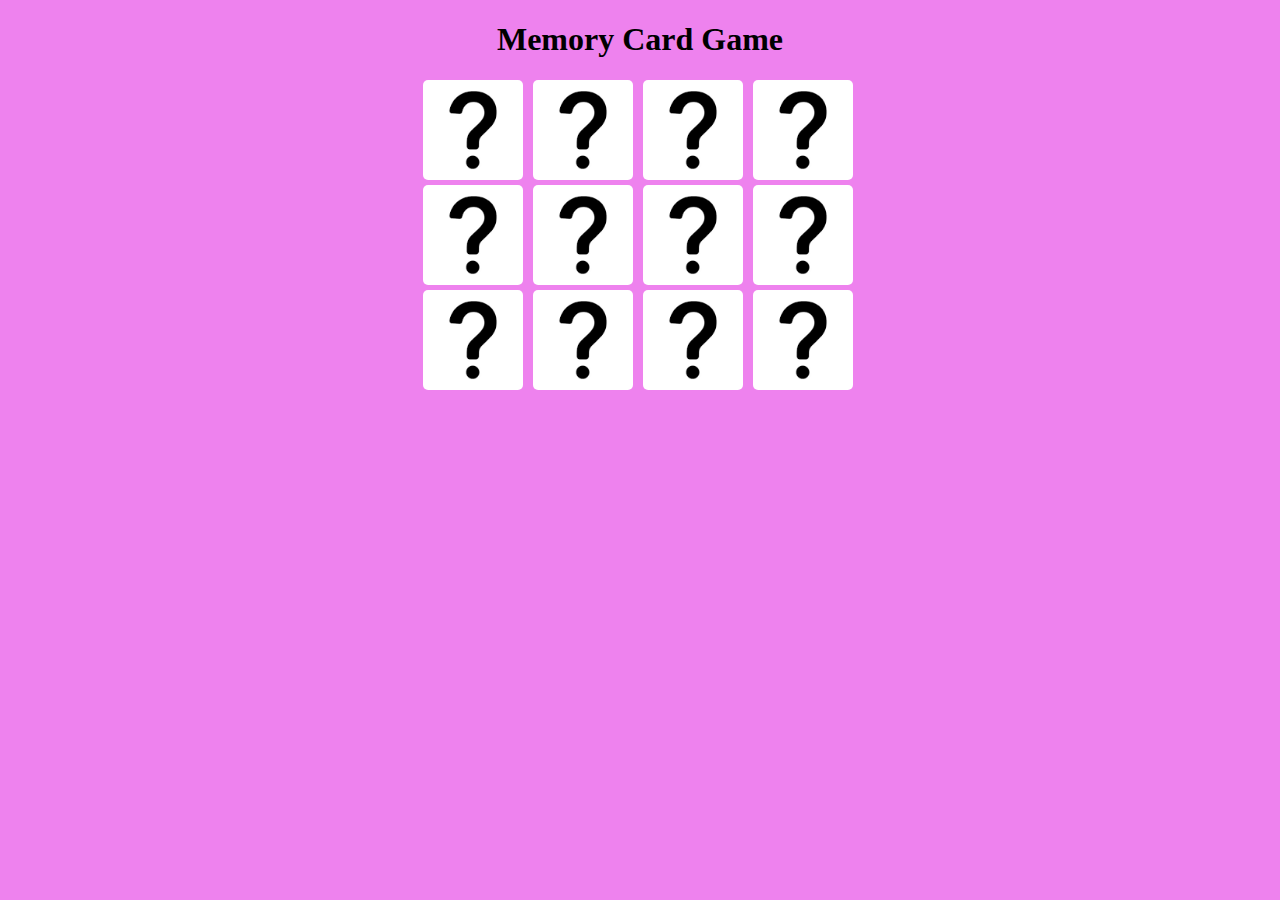
==== pictures.html @ 0e073d48 "Add cards" ====
<!DOCTYPE html>
<html lang="en">
<head>
    <meta charset="UTF-8">
    <meta name="viewport" content="width=device-width, initial-scale=1.0">
    <script src="https://ajax.googleapis.com/ajax/libs/jquery/3.6.4/jquery.min.js"></script>
    <title>Memory Card Game</title>
</head>
<style>
    body {
        background-color: violet;
    }

    img {
        width: 100px;
        height: 100px;
        border-radius: 5px;
    }

    #header {
        text-align: center;
    }

    #imagesDiv {
        display: grid;
        grid-template-columns: 105px 105px 105px 105px;
        gap: 5px;
        justify-content: center;
    }
</style>
<script>
    let imagesObjs = [{id:1, img:"images/apple.jpeg"},
                        {id:2, img:"images/banana.jpeg"},
                        {id:3, img:"images/kiwi.jpeg"},
                        {id:4, img:"images/apple.jpeg"},
                        {id:5, img:"images/kiwi.jpeg"},
                        {id:6, img:"images/orange.jpeg"},
                        {id:7, img:"images/watermelon.jpeg"},
                        {id:8, img:"images/watermelon.jpeg"},
                        {id:9, img:"images/mango.jpeg"},
                        {id:10, img:"images/banana.jpeg"},
                        {id:11, img:"images/orange.jpeg"},
                        {id:12, img:"images/mango.jpeg"}];

    let count = 0;
    let clickedImagesArray = [];
    let questionMarkImage = "images/questionMark.png";


    $('document').ready(function() {
        $("#imagesDiv").html('');

        for (let i=0; i<imagesObjs.length; i++) {
            let newObj = $('<img src="' + questionMarkImage + '" onclick="showImage(this, ' + (i+1) + ')" />');
            $("#imagesDiv").append(newObj);
        }
    })

    function replaceImages() {
        for (let obj of clickedImagesArray) {
            setTimeout(() => {
                let htmlId = "#" + obj.id;
                let qImage = $('<img src="' + questionMarkImage + '" onclick="showImage(this, ' + obj.id + ')" />');
                $(htmlId).replaceWith(qImage);
                
            }, 1000);
        }
    }

    function showImage(self, id) {
        if (clickedImagesArray.length == 2) {
            // do nothing
        }
        else {
            let clickedImage = imagesObjs.filter((v, i, array) => v.id == id)[0];
            let html = '<img id="' + id + '" src="' + clickedImage.img + '" />';
            let imageHtml = $(html);
            $(self).replaceWith(imageHtml);
            
            clickedImagesArray.push(clickedImage);

            if (clickedImagesArray.length == 2) {
                if (!(clickedImagesArray[0].img == clickedImagesArray[1].img)) {
                    replaceImages();
                }
                else {
                    count ++;
                }

                clickedImagesArray = [];
            }
        }
    }
</script>
<body>
    <h1 id="header">Memory Card Game</h1>
    <div id="mainDiv">
        <div id="imagesDiv"></div>
    </div>
</body>
</html>
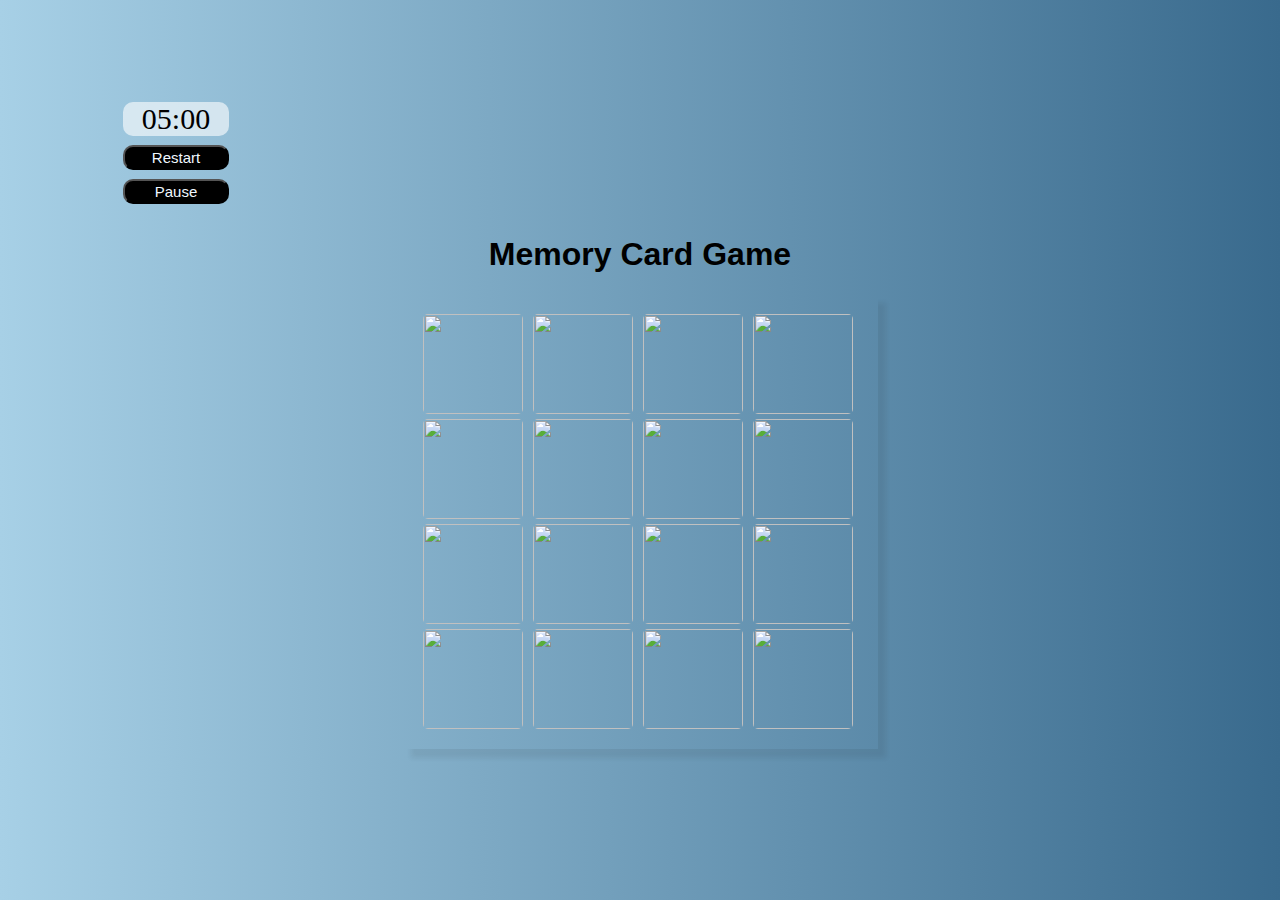
==== commit b170b586: "Modify design" ====
--- a/pictures.html
+++ b/pictures.html
@@ -1,5 +1,6 @@
 <!DOCTYPE html>
 <html lang="en">
+
 <head>
     <meta charset="UTF-8">
     <meta name="viewport" content="width=device-width, initial-scale=1.0">
@@ -8,7 +9,7 @@
 </head>
 <style>
     body {
-        background-color: violet;
+        background-image: linear-gradient(to right, rgb(167, 208, 230), rgb(57, 106, 141)); 
     }
 
     img {
@@ -19,36 +20,196 @@
 
     #header {
         text-align: center;
+        font-family: 'Gill Sans', 'Gill Sans MT', Calibri, 'Trebuchet MS', sans-serif;
+    }
+
+    #mainDiv {
+        display: flex;
+        justify-content: space-evenly;
     }
 
     #imagesDiv {
         display: grid;
         grid-template-columns: 105px 105px 105px 105px;
         gap: 5px;
+        justify-content: center;        
+        padding: 20px;
+        box-shadow: 8px 9px 5px 0px rgba(20, 23, 25, 0.08);
+        -webkit-box-shadow: 8px 9px 5px 0px rgba(20, 23, 25, 0.08);
+        -moz-box-shadow: 8px 9px 5px 0px rgba(20, 23, 25, 0.08);
+    }
+
+    #myDiv {
+        display: flow-root;
+        font-size: 30px;
+        width: 25%;
+        gap: 10px;
+        padding: 10px;
+        margin-left: 25%;
+        margin-top: 20%;
+    }
+
+    .time {
+        display: flex;
         justify-content: center;
+        align-items: center;
+        background-color: #FFFFFF99;
+        border-radius: 10px;
+    }
+
+    .hide {
+        display: none;
+        background-color: black;
+        color: aliceblue;
+        border-radius: 10px;
+        width: 100%;
+        font-size: 15px;
+        height: 25px;
+    }
+
+    .btn {
+        background-color: black;
+        color: aliceblue;
+        border-radius: 10px;
+        width: 100%;
+        font-size: 15px;
+        height: 25px;
+    }
+
+    .show {
+        background-color: black;
+        color: aliceblue;
+        border-radius: 10px;
+        width: 100%;
+        font-size: 15px;
+        height: 25px;
+    }
+
+    #container {
+        display: grid;
+        grid-template-columns: 1fr 1fr 1fr;
     }
 </style>
+
 <script>
-    let imagesObjs = [{id:1, img:"images/apple.jpeg"},
-                        {id:2, img:"images/banana.jpeg"},
-                        {id:3, img:"images/kiwi.jpeg"},
-                        {id:4, img:"images/apple.jpeg"},
-                        {id:5, img:"images/kiwi.jpeg"},
-                        {id:6, img:"images/orange.jpeg"},
-                        {id:7, img:"images/watermelon.jpeg"},
-                        {id:8, img:"images/watermelon.jpeg"},
-                        {id:9, img:"images/mango.jpeg"},
-                        {id:10, img:"images/banana.jpeg"},
-                        {id:11, img:"images/orange.jpeg"},
-                        {id:12, img:"images/mango.jpeg"}];
+    let imagesObjs = [{id:1, img:"images/1.png"},
+                        {id:2, img:"images/6.png"},
+                        {id:3, img:"images/3.png"},
+                        {id:4, img:"images/2.png"},
+                        {id:5, img:"images/4.png"},
+                        {id:6, img:"images/5.png"},
+                        {id:7, img:"images/8.png"},
+                        {id:8, img:"images/1.png"},
+                        {id:9, img:"images/5.png"},
+                        {id:10, img:"images/3.png"},
+                        {id:11, img:"images/6.png"},
+                        {id:12, img:"images/4.png"},
+                        {id:13, img:"images/7.png"},
+                        {id:14, img:"images/2.png"},
+                        {id:15, img:"images/8.png"},
+                        {id:16, img:"images/7.png"}];
 
     let count = 0;
     let clickedImagesArray = [];
-    let questionMarkImage = "images/questionMark.png";
-
-
-    $('document').ready(function() {
+    let questionMarkImage = "images/temp.png";
+
+	let total = 5;
+	let minute = 0;
+	let seconds = 59;
+
+	let intId = setInterval(timer, 1000);
+
+	function setup() {
+		let minuteDiv = $('#myMin');
+		let secondsDiv = $('#mySec');
+		let html = '';
+		if (total < 10) {
+			html = '<label>0' + total + '</label>';
+		} else {
+			html = '<label>' + total + '</label>';
+		}
+		minuteDiv.empty();
+		secondsDiv.empty();
+		minuteDiv.append(html);
+		html = '<label>00</label>';
+		secondsDiv.append(html);
+		minute = total - 1;
+	}
+
+	function timer() {
+		let minuteDiv = $('#myMin');
+		let secondsDiv = $('#mySec');
+		let result = $('#result');
+		let html = '';
+		if (seconds >= 0) {
+			minuteDiv.empty();
+			secondsDiv.empty();
+			if (minute < 10) {
+				html = '<label>0' + minute + '</label>';
+			} else {
+				html = '<label>' + minute + '</label>';
+			}
+			minuteDiv.append(html);
+			if (seconds < 10) {
+				html = '<label>0' + seconds + '</label>';
+			} else {
+				html = '<label>' + seconds + '</label>';
+			}
+			secondsDiv.append(html);
+			seconds--;
+
+		} else {
+			if (minute > 0) {
+				minute--;
+				if (minute < 10) {
+					html = '<label>0' + minute + '</label>';
+				} else {
+					html = '<label>' + minute + '</label>';
+				}
+				minuteDiv.append(html);
+				minuteDiv.html(html);
+				seconds = 59;
+				html = '<label>' + seconds + '</label>';
+				secondsDiv.html(html);
+			} else {
+				result.append('<label>Finished!</label>');
+				clearInterval(intId);
+			}
+
+		}
+	}
+	function pause() {
+		let resume = $('#resume');
+		let pause = $('#pause');
+		clearInterval(intId);
+		resume.addClass('show');
+		resume.removeClass('hide');
+		pause.addClass('hide');
+	}
+	function resume() {
+		let resume = $('#resume');
+		let pause = $('#pause');
+		intId = setInterval(timer, 1000);
+		pause.addClass('show');
+		pause.removeClass('hide');
+		resume.addClass('hide');
+	}
+	function restart() {
+		setup();
+		seconds = 59;
+		clearInterval(intId);
+		resume();
+        }
+
+    $('document').ready(function () {
+		setup();
+		
         $("#imagesDiv").html('');
+
+        // for (let i=0; i<imagesObjs.length; i++) {
+        //     let newObj = $('<img src="' + imagesObjs[i].img + '" onclick="showImage(this, ' + (i+1) + ')" />');
+        //     $("#imagesDiv").append(newObj);
+        // }
 
         for (let i=0; i<imagesObjs.length; i++) {
             let newObj = $('<img src="' + questionMarkImage + '" onclick="showImage(this, ' + (i+1) + ')" />');
@@ -62,7 +223,7 @@
                 let htmlId = "#" + obj.id;
                 let qImage = $('<img src="' + questionMarkImage + '" onclick="showImage(this, ' + obj.id + ')" />');
                 $(htmlId).replaceWith(qImage);
-                
+
             }, 1000);
         }
     }
@@ -76,7 +237,7 @@
             let html = '<img id="' + id + '" src="' + clickedImage.img + '" />';
             let imageHtml = $(html);
             $(self).replaceWith(imageHtml);
-            
+
             clickedImagesArray.push(clickedImage);
 
             if (clickedImagesArray.length == 2) {
@@ -84,7 +245,7 @@
                     replaceImages();
                 }
                 else {
-                    count ++;
+                    count++;
                 }
 
                 clickedImagesArray = [];
@@ -92,10 +253,49 @@
         }
     }
 </script>
+
 <body>
+
+    <div id="container">
+        <div id="myDiv">
+            <div class="time">
+                <div id="myMin"></div>:
+                <div id="mySec"></div>
+            </div>
+            <div><button onclick="restart()" id="restart" class="btn">Restart</button>
+                <button onclick="pause()" id="pause" class="btn">Pause</button>
+                <button onclick="resume()" id="resume" class="hide">Resume</button>
+            </div>
+        </div>
+        <div id = "result"></div>
+	</div>
+	
     <h1 id="header">Memory Card Game</h1>
     <div id="mainDiv">
+        <div>
+            <!-- <svg class="move" id="svg1" height="60" width="60">
+                <circle cx="50" cy="50"  r="10" fill="red" />
+            </svg> -->
+            <!-- <svg class="move" id="svg1" height="60" width="60">
+                <circle cx="50" cy="50" r="10" fill="red" />
+            </svg> -->
+            <!-- <svg height="60" width="60">
+                <circle cx="50" cy="50" r="10" fill="blue" />
+            </svg>
+            <svg height="60" width="60">
+                <circle cx="50" cy="50" r="10" fill="green" />
+            </svg>
+            <svg height="60" width="60">
+                <circle cx="50" cy="50" r="10" fill="yellow" />
+            </svg>
+            <svg height="60" width="60">
+                <circle cx="50" cy="50" r="10" fill="orange" />
+            </svg> -->
+        </div>
         <div id="imagesDiv"></div>
+        <div></div>
     </div>
+
 </body>
+
 </html>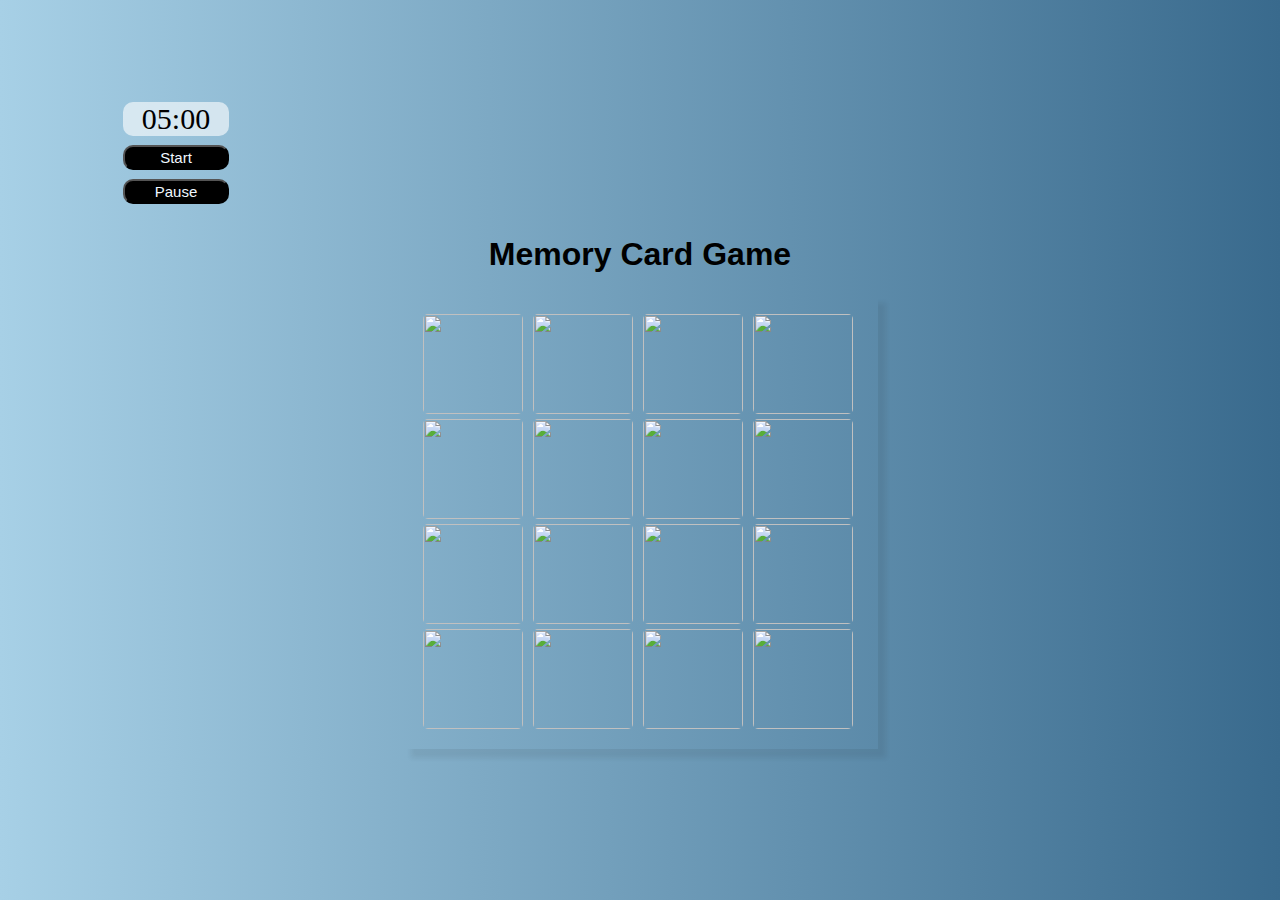
==== commit 727e040f: "Merge pull request #1 from RanaSaber/davaa" ====
--- a/pictures.html
+++ b/pictures.html
@@ -9,7 +9,7 @@
 </head>
 <style>
     body {
-        background-image: linear-gradient(to right, rgb(167, 208, 230), rgb(57, 106, 141)); 
+        background-image: linear-gradient(to right, rgb(167, 208, 230), rgb(57, 106, 141));
     }
 
     img {
@@ -32,7 +32,7 @@
         display: grid;
         grid-template-columns: 105px 105px 105px 105px;
         gap: 5px;
-        justify-content: center;        
+        justify-content: center;
         padding: 20px;
         box-shadow: 8px 9px 5px 0px rgba(20, 23, 25, 0.08);
         -webkit-box-shadow: 8px 9px 5px 0px rgba(20, 23, 25, 0.08);
@@ -92,118 +92,134 @@
 </style>
 
 <script>
-    let imagesObjs = [{id:1, img:"images/1.png"},
-                        {id:2, img:"images/6.png"},
-                        {id:3, img:"images/3.png"},
-                        {id:4, img:"images/2.png"},
-                        {id:5, img:"images/4.png"},
-                        {id:6, img:"images/5.png"},
-                        {id:7, img:"images/8.png"},
-                        {id:8, img:"images/1.png"},
-                        {id:9, img:"images/5.png"},
-                        {id:10, img:"images/3.png"},
-                        {id:11, img:"images/6.png"},
-                        {id:12, img:"images/4.png"},
-                        {id:13, img:"images/7.png"},
-                        {id:14, img:"images/2.png"},
-                        {id:15, img:"images/8.png"},
-                        {id:16, img:"images/7.png"}];
+    let imagesObjs = [{ id: 1, img: "images/1.png" },
+    { id: 2, img: "images/6.png" },
+    { id: 3, img: "images/3.png" },
+    { id: 4, img: "images/2.png" },
+    { id: 5, img: "images/4.png" },
+    { id: 6, img: "images/5.png" },
+    { id: 7, img: "images/8.png" },
+    { id: 8, img: "images/1.png" },
+    { id: 9, img: "images/5.png" },
+    { id: 10, img: "images/3.png" },
+    { id: 11, img: "images/6.png" },
+    { id: 12, img: "images/4.png" },
+    { id: 13, img: "images/7.png" },
+    { id: 14, img: "images/2.png" },
+    { id: 15, img: "images/8.png" },
+    { id: 16, img: "images/7.png" }];
 
     let count = 0;
     let clickedImagesArray = [];
     let questionMarkImage = "images/temp.png";
 
-	let total = 5;
-	let minute = 0;
-	let seconds = 59;
-
-	let intId = setInterval(timer, 1000);
-
-	function setup() {
-		let minuteDiv = $('#myMin');
-		let secondsDiv = $('#mySec');
-		let html = '';
-		if (total < 10) {
-			html = '<label>0' + total + '</label>';
-		} else {
-			html = '<label>' + total + '</label>';
-		}
-		minuteDiv.empty();
-		secondsDiv.empty();
-		minuteDiv.append(html);
-		html = '<label>00</label>';
-		secondsDiv.append(html);
-		minute = total - 1;
-	}
-
-	function timer() {
-		let minuteDiv = $('#myMin');
-		let secondsDiv = $('#mySec');
-		let result = $('#result');
-		let html = '';
-		if (seconds >= 0) {
-			minuteDiv.empty();
-			secondsDiv.empty();
-			if (minute < 10) {
-				html = '<label>0' + minute + '</label>';
-			} else {
-				html = '<label>' + minute + '</label>';
-			}
-			minuteDiv.append(html);
-			if (seconds < 10) {
-				html = '<label>0' + seconds + '</label>';
-			} else {
-				html = '<label>' + seconds + '</label>';
-			}
-			secondsDiv.append(html);
-			seconds--;
-
-		} else {
-			if (minute > 0) {
-				minute--;
-				if (minute < 10) {
-					html = '<label>0' + minute + '</label>';
-				} else {
-					html = '<label>' + minute + '</label>';
-				}
-				minuteDiv.append(html);
-				minuteDiv.html(html);
-				seconds = 59;
-				html = '<label>' + seconds + '</label>';
-				secondsDiv.html(html);
-			} else {
-				result.append('<label>Finished!</label>');
-				clearInterval(intId);
-			}
-
-		}
-	}
-	function pause() {
-		let resume = $('#resume');
-		let pause = $('#pause');
-		clearInterval(intId);
-		resume.addClass('show');
-		resume.removeClass('hide');
-		pause.addClass('hide');
-	}
-	function resume() {
-		let resume = $('#resume');
-		let pause = $('#pause');
-		intId = setInterval(timer, 1000);
-		pause.addClass('show');
-		pause.removeClass('hide');
-		resume.addClass('hide');
-	}
-	function restart() {
-		setup();
-		seconds = 59;
-		clearInterval(intId);
-		resume();
-        }
+    let total = 5;
+    let minute = 0;
+    let seconds = 59;
+
+    let intId = '';
+    $(function () {
+        setup();
+    });
+
+    function setup() {
+        let minuteDiv = $('#myMin');
+        let secondsDiv = $('#mySec');
+        let html = '';
+        if (total < 10) {
+            html = '<label>0' + total + '</label>';
+        } else {
+            html = '<label>' + total + '</label>';
+        }
+        minuteDiv.empty();
+        secondsDiv.empty();
+        minuteDiv.append(html);
+        html = '<label>00</label>';
+        secondsDiv.append(html);
+        minute = total - 1;
+    }
+
+    function timer() {
+        let minuteDiv = $('#myMin');
+        let secondsDiv = $('#mySec');
+        let result = $('#result');
+        let html = '';
+        if (seconds >= 0) {
+            minuteDiv.empty();
+            secondsDiv.empty();
+            if (minute < 10) {
+                html = '<label>0' + minute + '</label>';
+            } else {
+                html = '<label>' + minute + '</label>';
+            }
+            minuteDiv.append(html);
+            if (seconds < 10) {
+                html = '<label>0' + seconds + '</label>';
+            } else {
+                html = '<label>' + seconds + '</label>';
+            }
+            secondsDiv.append(html);
+            seconds--;
+
+        } else {
+            if (minute > 0) {
+                minute--;
+                if (minute < 10) {
+                    html = '<label>0' + minute + '</label>';
+                } else {
+                    html = '<label>' + minute + '</label>';
+                }
+                minuteDiv.append(html);
+                minuteDiv.html(html);
+                seconds = 59;
+                html = '<label>' + seconds + '</label>';
+                secondsDiv.html(html);
+            } else {
+                result.append('<label>Finished!</label>');
+                clearInterval(intId);
+            }
+
+        }
+    }
+    function pause() {
+        let resume = $('#resume');
+        let pause = $('#pause');
+        clearInterval(intId);
+        resume.addClass('show');
+        resume.removeClass('hide');
+        pause.addClass('hide');
+    }
+    function resume() {
+        let resume = $('#resume');
+        let pause = $('#pause');
+        intId = setInterval(timer, 1000);
+        pause.addClass('show');
+        pause.removeClass('hide');
+        resume.addClass('hide');
+    }
+    function restart() {
+        let restart = $('#restart');
+        let start = $('#start');
+        setup();
+        seconds = 59;
+        clearInterval(intId);
+        start.addClass('show');
+        start.removeClass('hide');
+        restart.addClass('hide');
+        resume();
+    }
+    function start() {
+        let restart = $('#restart');
+        let start = $('#start');
+        intId = setInterval(timer, 1000);
+        restart.addClass('show');
+        restart.removeClass('hide');
+        start.addClass('hide');
+    }
 
     $('document').ready(function () {
-		setup();
-		
+        setup();
+
         $("#imagesDiv").html('');
 
         // for (let i=0; i<imagesObjs.length; i++) {
@@ -211,8 +227,8 @@
         //     $("#imagesDiv").append(newObj);
         // }
 
-        for (let i=0; i<imagesObjs.length; i++) {
-            let newObj = $('<img src="' + questionMarkImage + '" onclick="showImage(this, ' + (i+1) + ')" />');
+        for (let i = 0; i < imagesObjs.length; i++) {
+            let newObj = $('<img src="' + questionMarkImage + '" onclick="showImage(this, ' + (i + 1) + ')" />');
             $("#imagesDiv").append(newObj);
         }
     })
@@ -262,14 +278,16 @@
                 <div id="myMin"></div>:
                 <div id="mySec"></div>
             </div>
-            <div><button onclick="restart()" id="restart" class="btn">Restart</button>
+            <div>
+                <button onclick="start()" id="start" class="btn">Start</button>
+                <button onclick="restart()" id="restart" class="hide">Re-Start</button>
                 <button onclick="pause()" id="pause" class="btn">Pause</button>
                 <button onclick="resume()" id="resume" class="hide">Resume</button>
             </div>
         </div>
-        <div id = "result"></div>
-	</div>
-	
+        <div id="result"></div>
+    </div>
+
     <h1 id="header">Memory Card Game</h1>
     <div id="mainDiv">
         <div>
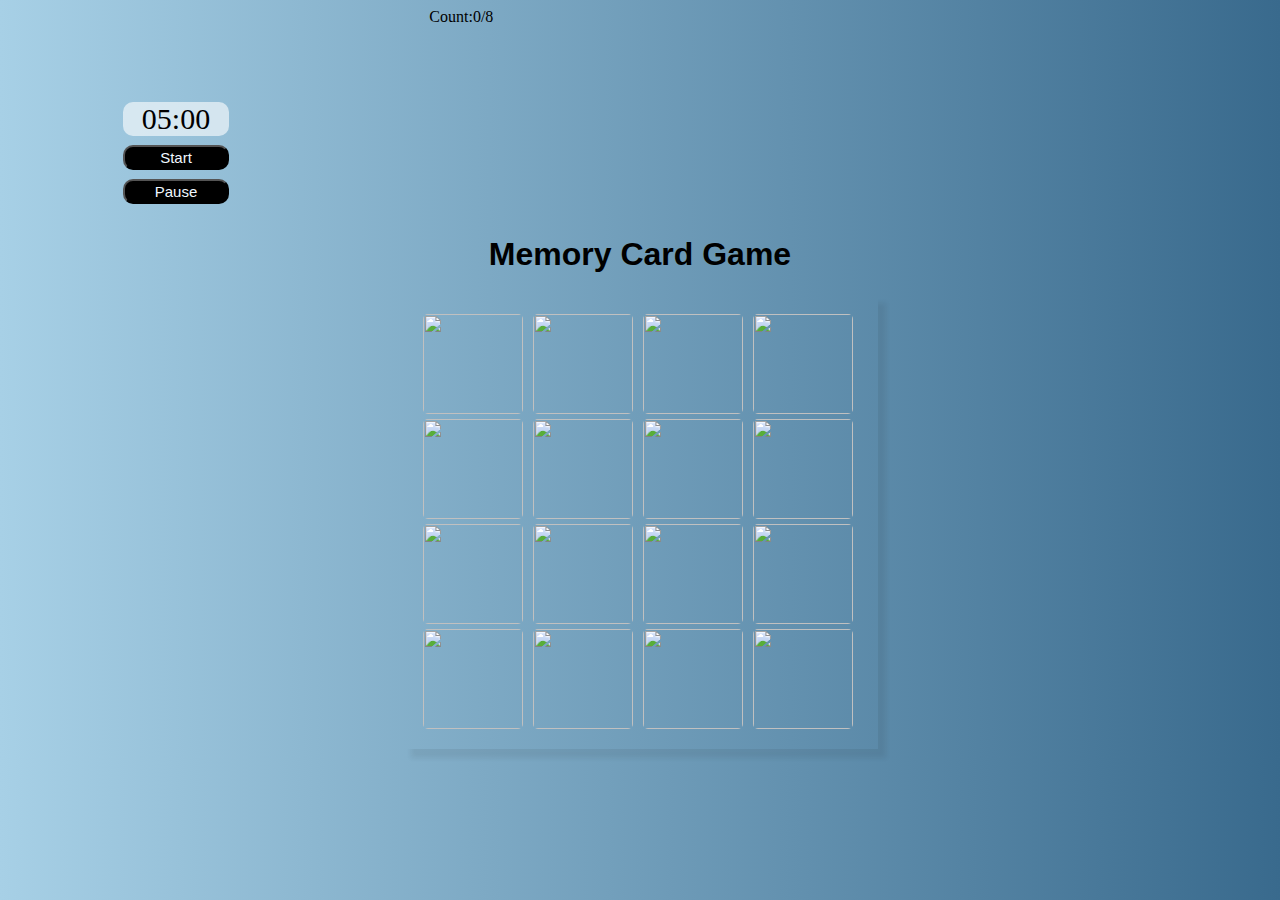
==== commit 8f31cb5f: "add new add() function" ====
--- a/pictures.html
+++ b/pictures.html
@@ -125,6 +125,7 @@
     function setup() {
         let minuteDiv = $('#myMin');
         let secondsDiv = $('#mySec');
+        let totalImg = $('#total');
         let html = '';
         if (total < 10) {
             html = '<label>0' + total + '</label>';
@@ -137,6 +138,9 @@
         html = '<label>00</label>';
         secondsDiv.append(html);
         minute = total - 1;
+        seconds = 59;
+        totalImg.empty();
+        totalImg.append(imagesObjs.length / 2);
     }
 
     function timer() {
@@ -144,6 +148,9 @@
         let secondsDiv = $('#mySec');
         let result = $('#result');
         let html = '';
+        if (count == (imagesObjs.length / 2)) {
+            clearInterval(intId);
+        }
         if (seconds >= 0) {
             minuteDiv.empty();
             secondsDiv.empty();
@@ -175,7 +182,11 @@
                 html = '<label>' + seconds + '</label>';
                 secondsDiv.html(html);
             } else {
-                result.append('<label>Finished!</label>');
+                if (count < (imagesObjs.length / 2)) {
+                    result.append('<label>Finished!</label>');
+                } else {
+                    result.append('<label>You won!</label>');
+                }
                 clearInterval(intId);
             }
 
@@ -200,13 +211,16 @@
     function restart() {
         let restart = $('#restart');
         let start = $('#start');
+        let resume = $('#resume');
+        let pause = $('#pause');
         setup();
-        seconds = 59;
         clearInterval(intId);
         start.addClass('show');
         start.removeClass('hide');
         restart.addClass('hide');
-        resume();
+        pause.addClass('show');
+        pause.removeClass('hide');
+        resume.addClass('hide');
     }
     function start() {
         let restart = $('#restart');
@@ -215,6 +229,21 @@
         restart.addClass('show');
         restart.removeClass('hide');
         start.addClass('hide');
+    }
+    function stop() {
+        clearInterval(intId);
+    }
+    function add() {
+        let score = $('#cnt');
+        let totalImg = $('#total');
+        if (count < (imagesObjs.length / 2)) {
+            count++;
+            score.empty();
+            score.append(count);
+        } else {
+            stop()
+        }
+
     }
 
     $('document').ready(function () {
@@ -285,7 +314,9 @@
                 <button onclick="resume()" id="resume" class="hide">Resume</button>
             </div>
         </div>
-        <div id="result"></div>
+        <div id="result">
+            <label>Count:</label></label><label id="cnt">0</label>/<label id="total">10</label>
+        </div>
     </div>
 
     <h1 id="header">Memory Card Game</h1>
